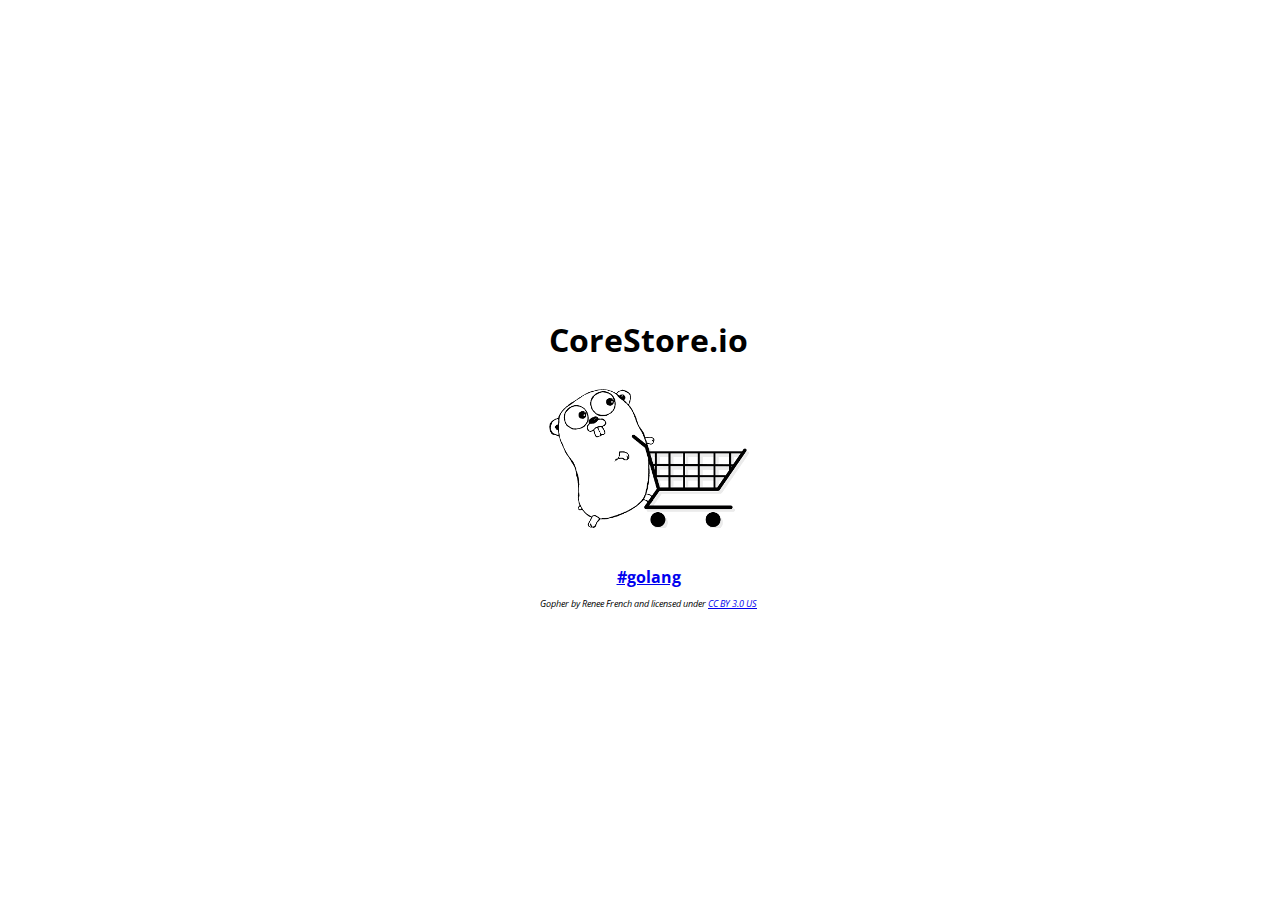
==== index.html @ a7dddbaf "Add slim design" ====
<!DOCTYPE html>
<html lang="en">
<head>
  <meta charset="UTF-8">
  <title>CoreStore.io</title>
  <style type="text/css">
    body {
      margin: 0;
      padding: 0;
      background-color: #fff;
    }

    h1, h4 {
      margin: 0;
      padding: 0;
    }

    .csdiv {
      font-family: 'Open Sans', sans-serif;
      position: absolute;
      top: 50%;
      left: 50%;
      margin-left: -100px;
      margin-top: -132px;
      text-align: center;
    }

    .cslogo {
      width: 200px;
      height: 200px;
    }
    .cc {
    	font-size:9px;
    }
  </style>
  <link href='https://fonts.googleapis.com/css?family=Open+Sans' rel='stylesheet' type='text/css'>
  <link rel="apple-touch-icon" sizes="57x57" href="apple-icon-57x57.png">
  <link rel="apple-touch-icon" sizes="60x60" href="apple-icon-60x60.png">
  <link rel="apple-touch-icon" sizes="72x72" href="apple-icon-72x72.png">
  <link rel="apple-touch-icon" sizes="76x76" href="apple-icon-76x76.png">
  <link rel="apple-touch-icon" sizes="114x114" href="apple-icon-114x114.png">
  <link rel="apple-touch-icon" sizes="120x120" href="apple-icon-120x120.png">
  <link rel="apple-touch-icon" sizes="144x144" href="apple-icon-144x144.png">
  <link rel="apple-touch-icon" sizes="152x152" href="apple-icon-152x152.png">
  <link rel="apple-touch-icon" sizes="180x180" href="apple-icon-180x180.png">
  <link rel="icon" type="image/png" sizes="192x192"  href="android-icon-192x192.png">
  <link rel="icon" type="image/png" sizes="32x32" href="favicon-32x32.png">
  <link rel="icon" type="image/png" sizes="96x96" href="favicon-96x96.png">
  <link rel="icon" type="image/png" sizes="16x16" href="favicon-16x16.png">
  <link rel="manifest" href="manifest.json">
  <meta name="msapplication-TileColor" content="#ffffff">
  <meta name="msapplication-TileImage" content="ms-icon-144x144.png">
  <meta name="theme-color" content="#ffffff">
</head>
<body>
<div class="csdiv">
  <h1>CoreStore.io</h1>
  <a href="https://github.com/corestoreio">
    <img class="cslogo" src="corestore_logo.png" alt="CoreStore Logo - A Gopher pushes a shopping cart."></a>
  <h4><a target="_blank" href="https://golang.org">#golang</a></h4>
  <p class="cc"><em>Gopher by Renee French and licensed under <a target="_blank" href="https://creativecommons.org/licenses/by/3.0/us/">CC BY 3.0 US</a></em></p>
</div>

<!-- Piwik -->
<script type="text/javascript">
  var _paq = _paq || [];
  _paq.push(["setDocumentTitle", document.domain + "/" + document.title]);
  _paq.push(["setCookieDomain", "*.corestore.io"]);
  _paq.push(['trackPageView']);
  _paq.push(['enableLinkTracking']);
  (function() {
    var u="//corestore.io/piwik/";
    _paq.push(['setTrackerUrl', u+'piwik.php']);
    _paq.push(['setSiteId', 6]);
    var d=document, g=d.createElement('script'), s=d.getElementsByTagName('script')[0];
    g.type='text/javascript'; g.async=true; g.defer=true; g.src=u+'piwik.js'; s.parentNode.insertBefore(g,s);
  })();
</script>
<noscript><p><img src="//corestore.io/piwik/piwik.php?idsite=6" style="border:0;" alt="" /></p></noscript>
<!-- End Piwik Code -->
</body>
</html>
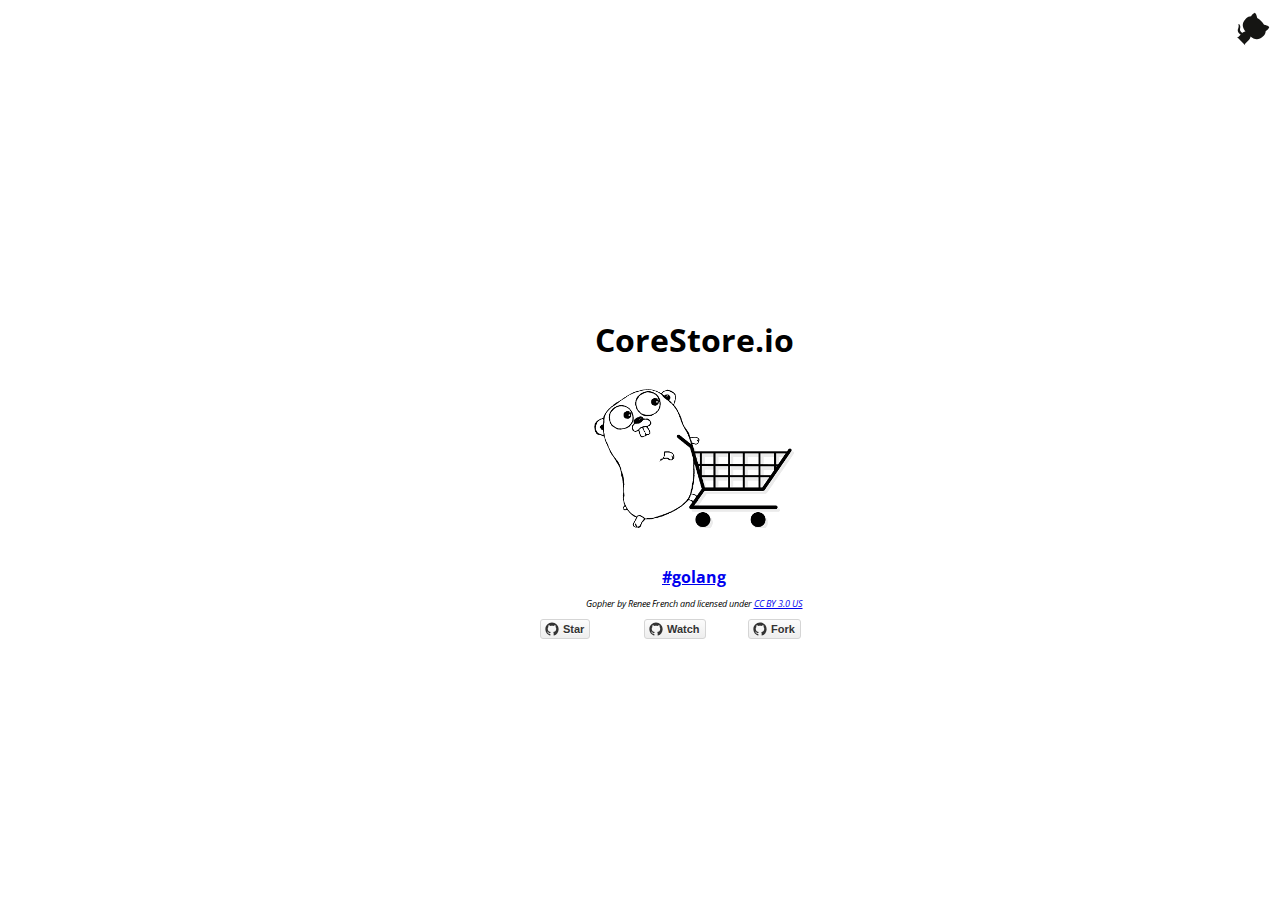
==== commit e681dd01: "Add github buttons and github corner" ====
--- a/index.html
+++ b/index.html
@@ -53,12 +53,17 @@
   <meta name="theme-color" content="#ffffff">
 </head>
 <body>
+<!-- http://tholman.com/github-corners/ -->
+ <a href="https://github.com/corestoreio/csfw" class="github-corner"><svg width="80" height="80" viewBox="0 0 250 250" style="fill:#fff; color:#151513; position: absolute; top: 0; border: 0; right: 0;"><path d="M0,0 L115,115 L130,115 L142,142 L250,250 L250,0 Z"></path><path d="M128.3,109.0 C113.8,99.7 119.0,89.6 119.0,89.6 C122.0,82.7 120.5,78.6 120.5,78.6 C119.2,72.0 123.4,76.3 123.4,76.3 C127.3,80.9 125.5,87.3 125.5,87.3 C122.9,97.6 130.6,101.9 134.4,103.2" fill="currentColor" style="transform-origin: 130px 106px;" class="octo-arm"></path><path d="M115.0,115.0 C114.9,115.1 118.7,116.5 119.8,115.4 L133.7,101.6 C136.9,99.2 139.9,98.4 142.2,98.6 C133.8,88.0 127.5,74.4 143.8,58.0 C148.5,53.4 154.0,51.2 159.7,51.0 C160.3,49.4 163.2,43.6 171.4,40.1 C171.4,40.1 176.1,42.5 178.8,56.2 C183.1,58.6 187.2,61.8 190.9,65.4 C194.5,69.0 197.7,73.2 200.1,77.6 C213.8,80.2 216.3,84.9 216.3,84.9 C212.7,93.1 206.9,96.0 205.4,96.6 C205.1,102.4 203.0,107.8 198.3,112.5 C181.9,128.9 168.3,122.5 157.7,114.1 C157.9,116.9 156.7,120.9 152.7,124.9 L141.0,136.5 C139.8,137.7 141.6,141.9 141.8,141.8 Z" fill="currentColor" class="octo-body"></path></svg></a><style>.github-corner:hover .octo-arm{animation:octocat-wave 560ms ease-in-out}@keyframes octocat-wave{0%,100%{transform:rotate(0)}20%,60%{transform:rotate(-25deg)}40%,80%{transform:rotate(10deg)}}@media (max-width:500px){.github-corner:hover .octo-arm{animation:none}.github-corner .octo-arm{animation:octocat-wave 560ms ease-in-out}}</style>
 <div class="csdiv">
   <h1>CoreStore.io</h1>
   <a href="https://github.com/corestoreio">
     <img class="cslogo" src="corestore_logo.png" alt="CoreStore Logo - A Gopher pushes a shopping cart."></a>
   <h4><a target="_blank" href="https://golang.org">#golang</a></h4>
   <p class="cc"><em>Gopher by Renee French and licensed under <a target="_blank" href="https://creativecommons.org/licenses/by/3.0/us/">CC BY 3.0 US</a></em></p>
+  <iframe src="github-btn.html?user=corestoreio&repo=csfw&type=star&count=true" frameborder="0" scrolling="0" width="100px" height="20px"></iframe>
+  <iframe src="github-btn.html?user=corestoreio&repo=csfw&type=watch&count=true&v=2" frameborder="0" scrolling="0" width="100px" height="20px"></iframe>
+  <iframe src="github-btn.html?user=corestoreio&repo=csfw&type=fork&count=true" frameborder="0" scrolling="0" width="100px" height="20px"></iframe>
 </div>
 
 <!-- Piwik -->
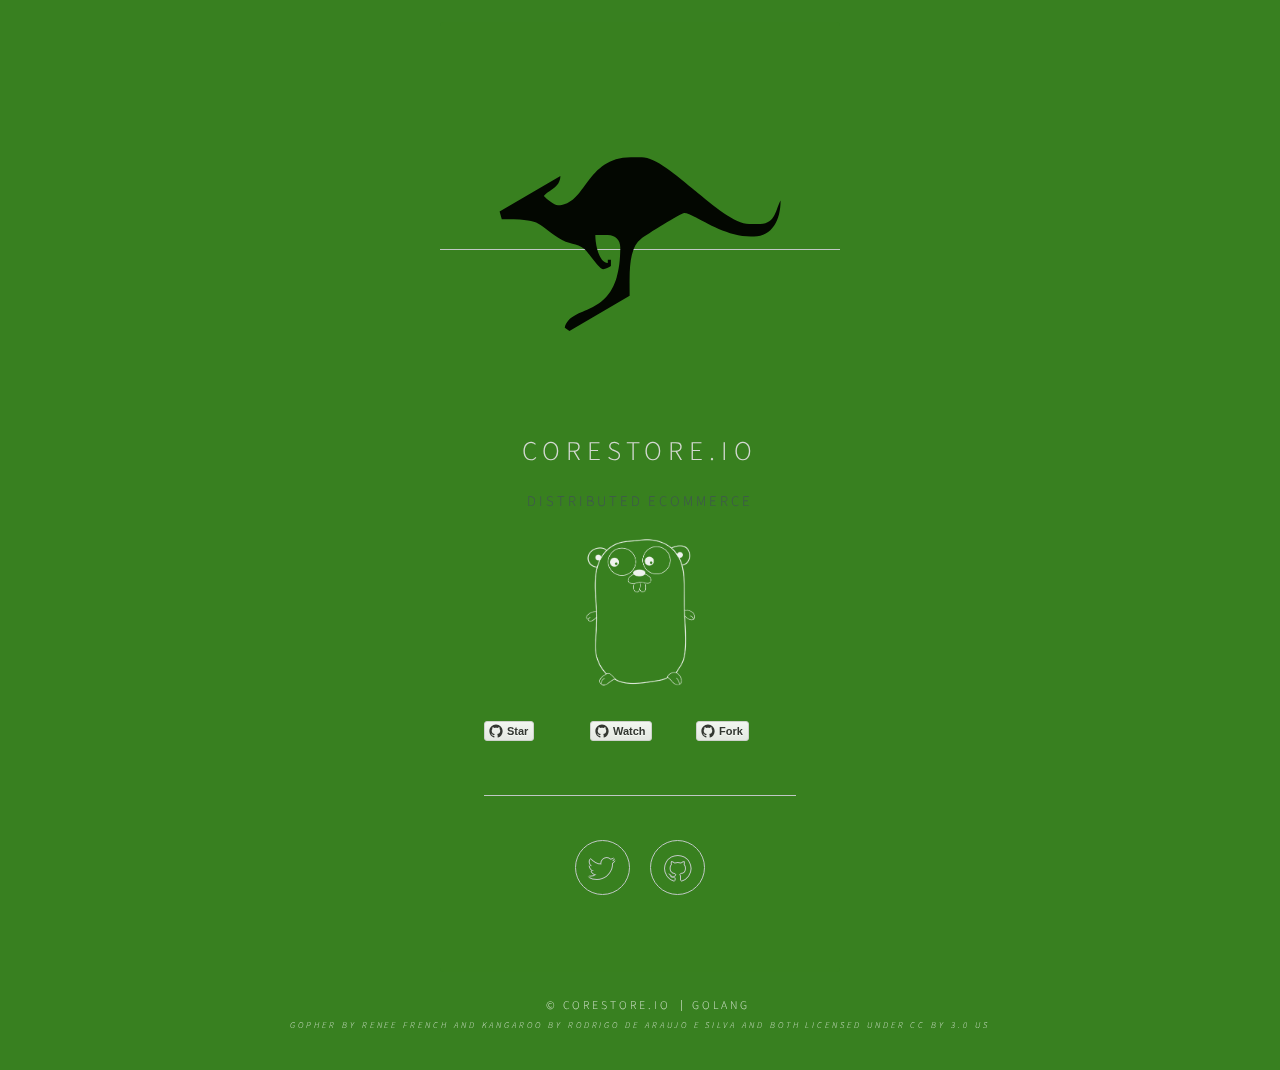
==== commit 03d5bb7b: "Refactor design, add a kangaroo" ====
--- a/index.html
+++ b/index.html
@@ -1,87 +1,111 @@
-<!DOCTYPE html>
-<html lang="en">
-<head>
-  <meta charset="UTF-8">
-  <title>CoreStore.io</title>
-  <style type="text/css">
-    body {
-      margin: 0;
-      padding: 0;
-      background-color: #fff;
-    }
+<!DOCTYPE HTML>
+<!--
+	Identity by HTML5 UP
+	html5up.net | @ajlkn
+	Free for personal and commercial use under the CCA 3.0 license (html5up.net/license)
+-->
+<html>
+  <head>
+    <title>CoreStore.io - Distributed eCommerce</title>
+    <meta charset="utf-8"/>
+    <meta name="viewport" content="width=device-width, initial-scale=1"/>
+    <!--[if lte IE 8]>
+    <script src="assets/js/html5shiv.js"></script><![endif]-->
+    <link rel="stylesheet" href="assets/css/font-awesome.min.css"/>
+    <link rel="stylesheet" href="assets/css/main.css"/>
+    <!--[if lte IE 9]>
+    <link rel="stylesheet" href="assets/css/ie9.css"/><![endif]-->
+    <!--[if lte IE 8]>
+    <link rel="stylesheet" href="assets/css/ie8.css"/><![endif]-->
+    <noscript>
+      <link rel="stylesheet" href="assets/css/noscript.css"/>
+    </noscript>
+    <link rel="apple-touch-icon" sizes="57x57" href="images/apple-icon-57x57.png">
+    <link rel="apple-touch-icon" sizes="60x60" href="images/apple-icon-60x60.png">
+    <link rel="apple-touch-icon" sizes="72x72" href="images/apple-icon-72x72.png">
+    <link rel="apple-touch-icon" sizes="76x76" href="images/apple-icon-76x76.png">
+    <link rel="apple-touch-icon" sizes="114x114" href="images/apple-icon-114x114.png">
+    <link rel="apple-touch-icon" sizes="120x120" href="images/apple-icon-120x120.png">
+    <link rel="apple-touch-icon" sizes="144x144" href="images/apple-icon-144x144.png">
+    <link rel="apple-touch-icon" sizes="152x152" href="images/apple-icon-152x152.png">
+    <link rel="apple-touch-icon" sizes="180x180" href="images/apple-icon-180x180.png">
+    <link rel="icon" type="image/png" sizes="192x192"  href="images/android-icon-192x192.png">
+    <link rel="icon" type="image/png" sizes="32x32" href="images/favicon-32x32.png">
+    <link rel="icon" type="image/png" sizes="96x96" href="images/favicon-96x96.png">
+    <link rel="icon" type="image/png" sizes="16x16" href="images/favicon-16x16.png">
+    <link rel="manifest" href="manifest.json">
+    <meta name="msapplication-TileColor" content="#ffffff">
+    <meta name="msapplication-TileImage" content="images/ms-icon-144x144.png">
+    <meta name="theme-color" content="#388020">
+  </head>
+  <body class="is-loading">
 
-    h1, h4 {
-      margin: 0;
-      padding: 0;
-    }
+    <!-- Wrapper -->
+    <div id="wrapper">
 
-    .csdiv {
-      font-family: 'Open Sans', sans-serif;
-      position: absolute;
-      top: 50%;
-      left: 50%;
-      margin-left: -100px;
-      margin-top: -132px;
-      text-align: center;
-    }
+      <!-- Main -->
+      <section id="main">
+        <header>
+          <span class="avatar" title="CoreStore Logo">
+            <svg xmlns="http://www.w3.org/2000/svg" xmlns:xlink="http://www.w3.org/1999/xlink" version="1.1" x="0px" y="0px" viewBox="0 0 100 100" style="enable-background:new 0 0 100 100;" xml:space="preserve"><style type="text/css">
+            	.st0{fill-rule:evenodd;clip-rule:evenodd;}
+            </style><path class="st0" d="M23.7,37.6c-1.1,0-3.9-2.3-4.5-3c1.4-1.9,5.2-2.5,5.3-6.4L5,39.6l0.7,2.5c12.8,0,10.6,0.9,18.1,5.9  c3.4,2.3,5.9,1.6,8.4,3.6c1.2,1,4.8,6.5,6,6.5c0.8,0,1.9-0.7,2.5-1v-2h-1v1c-2.9-0.2-4-6.1-4-9h4c2.4,0,4,1.6,4,4  c0,24-15.7,17.4-17.8,25.8l1.5,1l19.3-11.3c0-7-0.5-15.2,3.7-18.3c1.5-1.1,12.8-8.2,13.8-8.2c3.1,0,11.7,7.5,21.4,7.5h1  c5.8,0,8.5-5.2,8.5-11.5c-1.5,2.4-1.5,7.5-6.5,7.5H85c-8.9,0-25.9-21.4-34.4-21.4h-3.5C32.6,22.2,32.8,37.6,23.7,37.6L23.7,37.6z"></path></svg>
+          </span>
+          <h1>CoreStore.io</h1>
+          <p>Distributed eCommerce</p>
+          <p><a href="https://github.com/corestoreio"><img height="150" src="./images/gopher.png" alt="Gopher"/></a></p>
+          <iframe src="github-btn.html?user=corestoreio&repo=csfw&type=star&count=true" frameborder="0" scrolling="0" width="100px" height="20px"></iframe>
+          <iframe src="github-btn.html?user=corestoreio&repo=csfw&type=watch&count=true&v=2" frameborder="0" scrolling="0" width="100px" height="20px"></iframe>
+          <iframe src="github-btn.html?user=corestoreio&repo=csfw&type=fork&count=true" frameborder="0" scrolling="0" width="100px" height="20px"></iframe>
+        </header>
+<hr>
+        <footer>
+          <ul class="icons">
+            <li><a href="https://twitter.com/corestoreio" class="fa-twitter">Twitter</a></li>
+            <li><a href="https://github.com/corestoreio" class="fa-github">Github</a></li>
+          </ul>
+        </footer>
+      </section>
 
-    .cslogo {
-      width: 200px;
-      height: 200px;
-    }
-    .cc {
-    	font-size:9px;
-    }
-  </style>
-  <link href='https://fonts.googleapis.com/css?family=Open+Sans' rel='stylesheet' type='text/css'>
-  <link rel="apple-touch-icon" sizes="57x57" href="apple-icon-57x57.png">
-  <link rel="apple-touch-icon" sizes="60x60" href="apple-icon-60x60.png">
-  <link rel="apple-touch-icon" sizes="72x72" href="apple-icon-72x72.png">
-  <link rel="apple-touch-icon" sizes="76x76" href="apple-icon-76x76.png">
-  <link rel="apple-touch-icon" sizes="114x114" href="apple-icon-114x114.png">
-  <link rel="apple-touch-icon" sizes="120x120" href="apple-icon-120x120.png">
-  <link rel="apple-touch-icon" sizes="144x144" href="apple-icon-144x144.png">
-  <link rel="apple-touch-icon" sizes="152x152" href="apple-icon-152x152.png">
-  <link rel="apple-touch-icon" sizes="180x180" href="apple-icon-180x180.png">
-  <link rel="icon" type="image/png" sizes="192x192"  href="android-icon-192x192.png">
-  <link rel="icon" type="image/png" sizes="32x32" href="favicon-32x32.png">
-  <link rel="icon" type="image/png" sizes="96x96" href="favicon-96x96.png">
-  <link rel="icon" type="image/png" sizes="16x16" href="favicon-16x16.png">
-  <link rel="manifest" href="manifest.json">
-  <meta name="msapplication-TileColor" content="#ffffff">
-  <meta name="msapplication-TileImage" content="ms-icon-144x144.png">
-  <meta name="theme-color" content="#ffffff">
-</head>
-<body>
-<!-- http://tholman.com/github-corners/ -->
- <a href="https://github.com/corestoreio/csfw" class="github-corner"><svg width="80" height="80" viewBox="0 0 250 250" style="fill:#fff; color:#151513; position: absolute; top: 0; border: 0; right: 0;"><path d="M0,0 L115,115 L130,115 L142,142 L250,250 L250,0 Z"></path><path d="M128.3,109.0 C113.8,99.7 119.0,89.6 119.0,89.6 C122.0,82.7 120.5,78.6 120.5,78.6 C119.2,72.0 123.4,76.3 123.4,76.3 C127.3,80.9 125.5,87.3 125.5,87.3 C122.9,97.6 130.6,101.9 134.4,103.2" fill="currentColor" style="transform-origin: 130px 106px;" class="octo-arm"></path><path d="M115.0,115.0 C114.9,115.1 118.7,116.5 119.8,115.4 L133.7,101.6 C136.9,99.2 139.9,98.4 142.2,98.6 C133.8,88.0 127.5,74.4 143.8,58.0 C148.5,53.4 154.0,51.2 159.7,51.0 C160.3,49.4 163.2,43.6 171.4,40.1 C171.4,40.1 176.1,42.5 178.8,56.2 C183.1,58.6 187.2,61.8 190.9,65.4 C194.5,69.0 197.7,73.2 200.1,77.6 C213.8,80.2 216.3,84.9 216.3,84.9 C212.7,93.1 206.9,96.0 205.4,96.6 C205.1,102.4 203.0,107.8 198.3,112.5 C181.9,128.9 168.3,122.5 157.7,114.1 C157.9,116.9 156.7,120.9 152.7,124.9 L141.0,136.5 C139.8,137.7 141.6,141.9 141.8,141.8 Z" fill="currentColor" class="octo-body"></path></svg></a><style>.github-corner:hover .octo-arm{animation:octocat-wave 560ms ease-in-out}@keyframes octocat-wave{0%,100%{transform:rotate(0)}20%,60%{transform:rotate(-25deg)}40%,80%{transform:rotate(10deg)}}@media (max-width:500px){.github-corner:hover .octo-arm{animation:none}.github-corner .octo-arm{animation:octocat-wave 560ms ease-in-out}}</style>
-<div class="csdiv">
-  <h1>CoreStore.io</h1>
-  <a href="https://github.com/corestoreio">
-    <img class="cslogo" src="corestore_logo.png" alt="CoreStore Logo - A Gopher pushes a shopping cart."></a>
-  <h4><a target="_blank" href="https://golang.org">#golang</a></h4>
-  <p class="cc"><em>Gopher by Renee French and licensed under <a target="_blank" href="https://creativecommons.org/licenses/by/3.0/us/">CC BY 3.0 US</a></em></p>
-  <iframe src="github-btn.html?user=corestoreio&repo=csfw&type=star&count=true" frameborder="0" scrolling="0" width="100px" height="20px"></iframe>
-  <iframe src="github-btn.html?user=corestoreio&repo=csfw&type=watch&count=true&v=2" frameborder="0" scrolling="0" width="100px" height="20px"></iframe>
-  <iframe src="github-btn.html?user=corestoreio&repo=csfw&type=fork&count=true" frameborder="0" scrolling="0" width="100px" height="20px"></iframe>
-</div>
+      <!-- Footer -->
+      <footer id="footer">
+        <ul class="copyright">
+          <li>&copy; CoreStore.io</li>
+          <li><a href="https://golang.org">GoLang</a></li>
+        </ul>
+        <p class="cc"><em>Gopher by Renee French and Kangaroo by Rodrigo De Araujo E Silva and both licensed under <a target="_blank" href="https://creativecommons.org/licenses/by/3.0/us/">CC BY 3.0 US</a></em></p>
+      </footer>
+    </div>
 
-<!-- Piwik -->
-<script type="text/javascript">
-  var _paq = _paq || [];
-  _paq.push(["setDocumentTitle", document.domain + "/" + document.title]);
-  _paq.push(["setCookieDomain", "*.corestore.io"]);
-  _paq.push(['trackPageView']);
-  _paq.push(['enableLinkTracking']);
-  (function() {
-    var u="//corestore.io/piwik/";
-    _paq.push(['setTrackerUrl', u+'piwik.php']);
-    _paq.push(['setSiteId', 6]);
-    var d=document, g=d.createElement('script'), s=d.getElementsByTagName('script')[0];
-    g.type='text/javascript'; g.async=true; g.defer=true; g.src=u+'piwik.js'; s.parentNode.insertBefore(g,s);
-  })();
-</script>
-<noscript><p><img src="//corestore.io/piwik/piwik.php?idsite=6" style="border:0;" alt="" /></p></noscript>
-<!-- End Piwik Code -->
-</body>
-</html>
+    <!-- Scripts -->
+    <!--[if lte IE 8]>
+    <script src="assets/js/respond.min.js"></script><![endif]-->
+    <script>
+      if ('addEventListener' in window) {
+        window.addEventListener('load', function () {
+          document.body.className = document.body.className.replace(/\bis-loading\b/, '');
+        });
+        document.body.className += (navigator.userAgent.match(/(MSIE|rv:11\.0)/) ? ' is-ie' : '');
+      }
+    </script>
+
+    <!-- Piwik -->
+    <script type="text/javascript">
+      var _paq = _paq || [];
+      _paq.push(["setDocumentTitle", document.domain + "/" + document.title]);
+      _paq.push(["setCookieDomain", "*.corestore.io"]);
+      _paq.push(['trackPageView']);
+      _paq.push(['enableLinkTracking']);
+      (function() {
+        var u="//corestore.io/piwik/";
+        _paq.push(['setTrackerUrl', u+'piwik.php']);
+        _paq.push(['setSiteId', 6]);
+        var d=document, g=d.createElement('script'), s=d.getElementsByTagName('script')[0];
+        g.type='text/javascript'; g.async=true; g.defer=true; g.src=u+'piwik.js'; s.parentNode.insertBefore(g,s);
+      })();
+    </script>
+    <noscript><p><img src="//corestore.io/piwik/piwik.php?idsite=6" style="border:0;" alt="" /></p></noscript>
+    <!-- End Piwik Code -->
+
+  </body>
+</html>--- a/assets/css/main.css
+++ b/assets/css/main.css
@@ -0,0 +1,647 @@
+@charset "UTF-8";
+@import url("https://fonts.googleapis.com/css?family=Source+Sans+Pro:300");
+/* hellokiri2
+	Identity by HTML5 UP
+	html5up.net | @ajlkn
+	Free for personal and commercial use under the CCA 3.0 license (html5up.net/license)
+*/
+/* Reset */
+html, body, div, span, applet, object, iframe, h1, h2, h3, h4, h5, h6, p, blockquote, pre, a, abbr, acronym, address, big, cite, code, del, dfn, em, img, ins, kbd, q, s, samp, small, strike, strong, sub, sup, tt, var, b, u, i, center, dl, dt, dd, ol, ul, li, fieldset, form, label, legend, table, caption, tbody, tfoot, thead, tr, th, td, article, aside, canvas, details, embed, figure, figcaption, footer, header, hgroup, menu, nav, output, ruby, section, summary, time, mark, audio, video {
+  margin: 0;
+  padding: 0;
+  border: 0;
+  font-size: 100%;
+  font: inherit;
+  vertical-align: baseline; }
+
+article, aside, details, figcaption, figure, footer, header, hgroup, menu, nav, section {
+  display: block; }
+
+body {
+  line-height: 1; }
+
+ol, ul {
+  list-style: none; }
+
+blockquote, q {
+  quotes: none; }
+
+blockquote:before, blockquote:after, q:before, q:after {
+  content: '';
+  content: none; }
+
+table {
+  border-collapse: collapse;
+  border-spacing: 0; }
+
+body {
+  -webkit-text-size-adjust: none; }
+
+/* Box Model */
+*, *:before, *:after {
+  -moz-box-sizing: border-box;
+  -webkit-box-sizing: border-box;
+  box-sizing: border-box; }
+
+/* Basic */
+@media screen and (max-width: 480px) {
+  html, body {
+    min-width: 320px; } }
+body.is-loading *, body.is-loading *:before, body.is-loading *:after {
+  -moz-animation: none !important;
+  -webkit-animation: none !important;
+  -ms-animation: none !important;
+  animation: none !important;
+  -moz-transition: none !important;
+  -webkit-transition: none !important;
+  -ms-transition: none !important;
+  transition: none !important; }
+
+html {
+  height: 100%; }
+
+body {
+  height: 100%;
+  background-color: #388020;
+  background-repeat: repeat,			no-repeat,			no-repeat;
+  background-size: 100px 100px,	cover,				cover;
+  background-position: top left,		center center,		bottom center;
+  background-attachment: fixed,			fixed,				fixed; }
+  body:after {
+    content: '';
+    display: block;
+    position: fixed;
+    top: 0;
+    left: 0;
+    width: 100%;
+    height: inherit;
+    opacity: 0;
+    z-index: 1;
+    background-color: #388020;
+    background-image: url("images/overlay.png"), -moz-linear-gradient(60deg, rgba(255, 165, 150, 0.5) 5%, rgba(0, 228, 255, 0.35));
+    background-image: url("images/overlay.png"), -webkit-linear-gradient(60deg, rgba(255, 165, 150, 0.5) 5%, rgba(0, 228, 255, 0.35));
+    background-image: url("images/overlay.png"), -ms-linear-gradient(60deg, rgba(255, 165, 150, 0.5) 5%, rgba(0, 228, 255, 0.35));
+    background-image: url("images/overlay.png"), linear-gradient(60deg, rgba(255, 165, 150, 0.5) 5%, rgba(0, 228, 255, 0.35));
+    background-repeat: repeat,			no-repeat;
+    background-size: 100px 100px,	cover;
+    background-position: top left,		center center;
+    -moz-transition: opacity 1.75s ease-out;
+    -webkit-transition: opacity 1.75s ease-out;
+    -ms-transition: opacity 1.75s ease-out;
+    transition: opacity 1.75s ease-out; }
+  body.is-loading:after {
+    opacity: 1; }
+
+/* Type */
+body, input, select, textarea {
+  color: #414f57;
+  font-family: "Source Sans Pro", Helvetica, sans-serif;
+  font-size: 14pt;
+  font-weight: 300;
+  line-height: 2;
+  letter-spacing: 0.2em;
+  text-transform: uppercase; }
+  @media screen and (max-width: 1680px) {
+    body, input, select, textarea {
+      font-size: 11pt; } }
+  @media screen and (max-width: 480px) {
+    body, input, select, textarea {
+      font-size: 10pt;
+      line-height: 1.75; } }
+
+a {
+  -moz-transition: color 0.2s ease, border-color 0.2s ease;
+  -webkit-transition: color 0.2s ease, border-color 0.2s ease;
+  -ms-transition: color 0.2s ease, border-color 0.2s ease;
+  transition: color 0.2s ease, border-color 0.2s ease;
+  color: inherit;
+  text-decoration: none; }
+  a:before {
+    -moz-transition: color 0.2s ease, text-shadow 0.2s ease;
+    -webkit-transition: color 0.2s ease, text-shadow 0.2s ease;
+    -ms-transition: color 0.2s ease, text-shadow 0.2s ease;
+    transition: color 0.2s ease, text-shadow 0.2s ease; }
+  a:hover {
+    color: #bcffa4; }
+
+strong, b {
+  color: #dddddd; }
+
+em, i {
+  font-style: italic; }
+
+p {
+  margin: 0 0 1.5em 0; }
+
+h1, h2, h3, h4, h5, h6 {
+  color: #dddddd;
+  line-height: 1.5;
+  margin: 0 0 0.75em 0; }
+  h1 a, h2 a, h3 a, h4 a, h5 a, h6 a {
+    color: inherit;
+    text-decoration: none; }
+
+h1 {
+  font-size: 1.85em;
+  letter-spacing: 0.22em;
+  margin: 0 0 0.525em 0; }
+
+h2 {
+  font-size: 1.25em; }
+
+h3 {
+  font-size: 1em; }
+
+h4 {
+  font-size: 1em; }
+
+h5 {
+  font-size: 1em; }
+
+h6 {
+  font-size: 1em; }
+
+.cc {
+  font-size: 0.6em; }
+
+@media screen and (max-width: 480px) {
+  h1 {
+    font-size: 1.65em; } }
+sub {
+  font-size: 0.8em;
+  position: relative;
+  top: 0.5em; }
+
+sup {
+  font-size: 0.8em;
+  position: relative;
+  top: -0.5em; }
+
+hr {
+  border: 0;
+  border-bottom: solid 1px #c8cccf;
+  margin: 3em 0; }
+
+/* Form */
+form {
+  margin: 0 0 1.5em 0; }
+  form > .field {
+    margin: 0 0 1.5em 0; }
+    form > .field > :last-child {
+      margin-bottom: 0; }
+
+label {
+  color: #dddddd;
+  display: block;
+  font-size: 0.9em;
+  margin: 0 0 0.75em 0; }
+
+input[type="text"],
+input[type="password"],
+input[type="email"],
+input[type="tel"],
+select,
+textarea {
+  -moz-appearance: none;
+  -webkit-appearance: none;
+  -ms-appearance: none;
+  appearance: none;
+  border-radius: 4px;
+  border: solid 1px #c8cccf;
+  color: inherit;
+  display: block;
+  outline: 0;
+  padding: 0 1em;
+  text-decoration: none;
+  width: 100%; }
+  input[type="text"]:invalid,
+  input[type="password"]:invalid,
+  input[type="email"]:invalid,
+  input[type="tel"]:invalid,
+  select:invalid,
+  textarea:invalid {
+    box-shadow: none; }
+  input[type="text"]:focus,
+  input[type="password"]:focus,
+  input[type="email"]:focus,
+  input[type="tel"]:focus,
+  select:focus,
+  textarea:focus {
+    border-color: #bcffa4; }
+
+.select-wrapper {
+  text-decoration: none;
+  display: block;
+  position: relative; }
+  .select-wrapper:before {
+    content: "";
+    -moz-osx-font-smoothing: grayscale;
+    -webkit-font-smoothing: antialiased;
+    font-family: FontAwesome;
+    font-style: normal;
+    font-weight: normal;
+    text-transform: none !important; }
+  .select-wrapper:before {
+    color: #c8cccf;
+    display: block;
+    height: 2.75em;
+    line-height: 2.75em;
+    pointer-events: none;
+    position: absolute;
+    right: 0;
+    text-align: center;
+    top: 0;
+    width: 2.75em; }
+  .select-wrapper select::-ms-expand {
+    display: none; }
+
+input[type="text"],
+input[type="password"],
+input[type="email"],
+select {
+  height: 2.75em; }
+
+textarea {
+  padding: 0.75em 1em; }
+
+input[type="checkbox"],
+input[type="radio"] {
+  -moz-appearance: none;
+  -webkit-appearance: none;
+  -ms-appearance: none;
+  appearance: none;
+  display: block;
+  float: left;
+  margin-right: -2em;
+  opacity: 0;
+  width: 1em;
+  z-index: -1; }
+  input[type="checkbox"] + label,
+  input[type="radio"] + label {
+    text-decoration: none;
+    color: #414f57;
+    cursor: pointer;
+    display: inline-block;
+    font-size: 1em;
+    font-weight: 300;
+    padding-left: 2.4em;
+    padding-right: 0.75em;
+    position: relative; }
+    input[type="checkbox"] + label:before,
+    input[type="radio"] + label:before {
+      -moz-osx-font-smoothing: grayscale;
+      -webkit-font-smoothing: antialiased;
+      font-family: FontAwesome;
+      font-style: normal;
+      font-weight: normal;
+      text-transform: none !important; }
+    input[type="checkbox"] + label:before,
+    input[type="radio"] + label:before {
+      border-radius: 4px;
+      border: solid 1px #c8cccf;
+      content: '';
+      display: inline-block;
+      height: 1.65em;
+      left: 0;
+      line-height: 1.58125em;
+      position: absolute;
+      text-align: center;
+      top: 0.15em;
+      width: 1.65em; }
+  input[type="checkbox"]:checked + label:before,
+  input[type="radio"]:checked + label:before {
+    color: #bcffa4;
+    content: '\f00c'; }
+  input[type="checkbox"]:focus + label:before,
+  input[type="radio"]:focus + label:before {
+    border-color: #bcffa4; }
+
+input[type="checkbox"] + label:before {
+  border-radius: 4px; }
+
+input[type="radio"] + label:before {
+  border-radius: 100%; }
+
+::-webkit-input-placeholder {
+  color: #616f77 !important;
+  opacity: 1.0; }
+
+:-moz-placeholder {
+  color: #616f77 !important;
+  opacity: 1.0; }
+
+::-moz-placeholder {
+  color: #616f77 !important;
+  opacity: 1.0; }
+
+:-ms-input-placeholder {
+  color: #616f77 !important;
+  opacity: 1.0; }
+
+.formerize-placeholder {
+  color: #616f77 !important;
+  opacity: 1.0; }
+
+/* Icon */
+.icon {
+  text-decoration: none;
+  position: relative;
+  border-bottom: none; }
+  .icon:before {
+    -moz-osx-font-smoothing: grayscale;
+    -webkit-font-smoothing: antialiased;
+    font-family: FontAwesome;
+    font-style: normal;
+    font-weight: normal;
+    text-transform: none !important; }
+  .icon > .label {
+    display: none; }
+
+/* List */
+ol {
+  list-style: decimal;
+  margin: 0 0 1.5em 0;
+  padding-left: 1.25em; }
+  ol li {
+    padding-left: 0.25em; }
+
+ul {
+  list-style: disc;
+  margin: 0 0 1.5em 0;
+  padding-left: 1em; }
+  ul li {
+    padding-left: 0.5em; }
+  ul.alt {
+    list-style: none;
+    padding-left: 0; }
+    ul.alt li {
+      border-top: solid 1px #c8cccf;
+      padding: 0.5em 0; }
+      ul.alt li:first-child {
+        border-top: 0;
+        padding-top: 0; }
+  ul.icons {
+    cursor: default;
+    list-style: none;
+    padding-left: 0;
+    margin-top: -0.675em; }
+    ul.icons li {
+      display: inline-block;
+      padding: 0.675em 0.5em; }
+      ul.icons li a {
+        text-decoration: none;
+        position: relative;
+        display: block;
+        width: 3.75em;
+        height: 3.75em;
+        border-radius: 100%;
+        border: solid 1px #c8cccf;
+        line-height: 3.75em;
+        overflow: hidden;
+        text-align: center;
+        text-indent: 3.75em;
+        white-space: nowrap; }
+        ul.icons li a:before {
+          -moz-osx-font-smoothing: grayscale;
+          -webkit-font-smoothing: antialiased;
+          font-family: FontAwesome;
+          font-style: normal;
+          font-weight: normal;
+          text-transform: none !important; }
+        ul.icons li a:before {
+          color: #388020;
+          text-shadow: 1.25px 0px 0px #c8cccf, -1.25px 0px 0px #c8cccf, 0px 1.25px 0px #c8cccf, 0px -1.25px 0px #c8cccf; }
+        ul.icons li a:hover:before {
+          text-shadow: 1.25px 0px 0px #bcffa4, -1.25px 0px 0px #bcffa4, 0px 1.25px 0px #bcffa4, 0px -1.25px 0px #bcffa4; }
+        ul.icons li a:before {
+          position: absolute;
+          top: 0;
+          left: 0;
+          width: inherit;
+          height: inherit;
+          font-size: 1.85rem;
+          line-height: inherit;
+          text-align: center;
+          text-indent: 0; }
+        ul.icons li a:hover {
+          border-color: #bcffa4; }
+    @media screen and (max-width: 480px) {
+      ul.icons li a:before {
+        font-size: 1.5rem; } }
+  ul.actions {
+    cursor: default;
+    list-style: none;
+    padding-left: 0; }
+    ul.actions li {
+      display: inline-block;
+      padding: 0 0.75em 0 0;
+      vertical-align: middle; }
+      ul.actions li:last-child {
+        padding-right: 0; }
+
+dl {
+  margin: 0 0 1.5em 0; }
+  dl dt {
+    display: block;
+    margin: 0 0 0.75em 0; }
+  dl dd {
+    margin-left: 1.5em; }
+
+/* Button */
+input[type="submit"],
+input[type="reset"],
+input[type="button"],
+button,
+.button {
+  -moz-appearance: none;
+  -webkit-appearance: none;
+  -ms-appearance: none;
+  appearance: none;
+  -moz-transition: background-color 0.2s ease-in-out, border-color 0.2s ease-in-out, color 0.2s ease-in-out;
+  -webkit-transition: background-color 0.2s ease-in-out, border-color 0.2s ease-in-out, color 0.2s ease-in-out;
+  -ms-transition: background-color 0.2s ease-in-out, border-color 0.2s ease-in-out, color 0.2s ease-in-out;
+  transition: background-color 0.2s ease-in-out, border-color 0.2s ease-in-out, color 0.2s ease-in-out;
+  display: inline-block;
+  height: 2.75em;
+  line-height: 2.75em;
+  padding: 0 1.5em;
+  background-color: transparent;
+  border-radius: 4px;
+  border: solid 1px #c8cccf;
+  color: #414f57 !important;
+  cursor: pointer;
+  text-align: center;
+  text-decoration: none;
+  white-space: nowrap; }
+  input[type="submit"]:hover,
+  input[type="reset"]:hover,
+  input[type="button"]:hover,
+  button:hover,
+  .button:hover {
+    border-color: #bcffa4;
+    color: #bcffa4 !important; }
+  input[type="submit"].icon,
+  input[type="reset"].icon,
+  input[type="button"].icon,
+  button.icon,
+  .button.icon {
+    padding-left: 1.35em; }
+    input[type="submit"].icon:before,
+    input[type="reset"].icon:before,
+    input[type="button"].icon:before,
+    button.icon:before,
+    .button.icon:before {
+      margin-right: 0.5em; }
+  input[type="submit"].fit,
+  input[type="reset"].fit,
+  input[type="button"].fit,
+  button.fit,
+  .button.fit {
+    display: block;
+    width: 100%;
+    margin: 0 0 0.75em 0; }
+  input[type="submit"].small,
+  input[type="reset"].small,
+  input[type="button"].small,
+  button.small,
+  .button.small {
+    font-size: 0.8em; }
+  input[type="submit"].big,
+  input[type="reset"].big,
+  input[type="button"].big,
+  button.big,
+  .button.big {
+    font-size: 1.35em; }
+  input[type="submit"].disabled, input[type="submit"]:disabled,
+  input[type="reset"].disabled,
+  input[type="reset"]:disabled,
+  input[type="button"].disabled,
+  input[type="button"]:disabled,
+  button.disabled,
+  button:disabled,
+  .button.disabled,
+  .button:disabled {
+    -moz-pointer-events: none;
+    -webkit-pointer-events: none;
+    -ms-pointer-events: none;
+    pointer-events: none;
+    opacity: 0.5; }
+
+/* Main */
+#main {
+  position: relative;
+  max-width: 100%;
+  min-width: 27em;
+  padding: 4.5em 3em 3em 3em ;
+  background: #388020;
+  border-radius: 4px;
+  cursor: default;
+  opacity: 0.95;
+  text-align: center;
+  -moz-transform-origin: 50% 50%;
+  -webkit-transform-origin: 50% 50%;
+  -ms-transform-origin: 50% 50%;
+  transform-origin: 50% 50%;
+  -moz-transform: rotateX(0deg);
+  -webkit-transform: rotateX(0deg);
+  -ms-transform: rotateX(0deg);
+  transform: rotateX(0deg);
+  -moz-transition: opacity 1s ease, -moz-transform 1s ease;
+  -webkit-transition: opacity 1s ease, -webkit-transform 1s ease;
+  -ms-transition: opacity 1s ease, -ms-transform 1s ease;
+  transition: opacity 1s ease, transform 1s ease; }
+  #main .avatar {
+    position: relative;
+    display: block;
+    margin-bottom: 1.5em; }
+    #main .avatar img {
+      display: block;
+      margin: 0 auto;
+      border-radius: 100%;
+      box-shadow: 0 0 0 1.5em #388020; }
+    #main .avatar:before {
+      content: '';
+      display: block;
+      position: absolute;
+      top: 50%;
+      left: -3em;
+      width: calc(100% + 6em);
+      height: 1px;
+      z-index: -1;
+      background: #c8cccf; }
+  @media screen and (max-width: 480px) {
+    #main {
+      min-width: 0;
+      width: 100%;
+      padding: 4em 2em 2.5em 2em ; }
+      #main .avatar:before {
+        left: -2em;
+        width: calc(100% + 4em); } }
+  body.is-loading #main {
+    opacity: 0;
+    -moz-transform: rotateX(15deg);
+    -webkit-transform: rotateX(15deg);
+    -ms-transform: rotateX(15deg);
+    transform: rotateX(15deg); }
+
+/* Footer */
+#footer {
+  -moz-align-self: -moz-flex-end;
+  -webkit-align-self: -webkit-flex-end;
+  -ms-align-self: -ms-flex-end;
+  align-self: flex-end;
+  width: 100%;
+  padding: 1.5em 0 0 0;
+  color: rgba(255, 255, 255, 0.75);
+  cursor: default;
+  text-align: center; }
+  #footer .copyright {
+    margin: 0;
+    padding: 0;
+    font-size: 0.8em;
+    list-style: none; }
+    #footer .copyright li {
+      display: inline-block;
+      margin: 0 0 0 0.45em;
+      padding: 0 0 0 0.85em;
+      border-left: solid 1px rgba(255, 255, 255, 0.5);
+      line-height: 1; }
+      #footer .copyright li:first-child {
+        border-left: 0; }
+
+/* Wrapper */
+#wrapper {
+  display: -moz-flex;
+  display: -webkit-flex;
+  display: -ms-flex;
+  display: flex;
+  -moz-align-items: center;
+  -webkit-align-items: center;
+  -ms-align-items: center;
+  align-items: center;
+  -moz-justify-content: space-between;
+  -webkit-justify-content: space-between;
+  -ms-justify-content: space-between;
+  justify-content: space-between;
+  -moz-flex-direction: column;
+  -webkit-flex-direction: column;
+  -ms-flex-direction: column;
+  flex-direction: column;
+  -moz-perspective: 1000px;
+  -webkit-perspective: 1000px;
+  -ms-perspective: 1000px;
+  perspective: 1000px;
+  position: relative;
+  min-height: 100%;
+  padding: 1.5em;
+  z-index: 2; }
+  #wrapper > * {
+    z-index: 1; }
+  #wrapper:before {
+    content: '';
+    display: block; }
+  @media screen and (max-width: 360px) {
+    #wrapper {
+      padding: 0.75em; } }
+  body.is-ie #wrapper {
+    height: 100%; }
--- a/assets/css/ie9.css
+++ b/assets/css/ie9.css
@@ -0,0 +1,28 @@
+/*
+	Identity by HTML5 UP
+	html5up.net | @ajlkn
+	Free for personal and commercial use under the CCA 3.0 license (html5up.net/license)
+*/
+/* Basic */
+body {
+  background-image: url("../../images/bg.jpg");
+  background-repeat: no-repeat;
+  background-size: cover;
+  background-position: bottom center;
+  background-attachment: fixed; }
+  body:after {
+    display: none; }
+
+/* List */
+ul.icons li a:before {
+  color: #c8cccf; }
+ul.icons li a:hover:before {
+  color: #bcffa4; }
+
+/* Wrapper */
+#wrapper {
+  text-align: center; }
+
+/* Main */
+#main {
+  display: inline-block; }
--- a/assets/css/ie8.css
+++ b/assets/css/ie8.css
@@ -0,0 +1,23 @@
+/*
+	Identity by HTML5 UP
+	html5up.net | @ajlkn
+	Free for personal and commercial use under the CCA 3.0 license (html5up.net/license)
+*/
+/* List */
+ul.icons li a {
+  -ms-behavior: url("assets/js/PIE.htc"); }
+  ul.icons li a:before {
+    text-align: center;
+    font-size: 26px; }
+
+/* Main */
+#main {
+  -ms-behavior: url("assets/js/PIE.htc"); }
+  #main .avatar img {
+    -ms-behavior: url("assets/js/PIE.htc"); }
+
+/* Footer */
+#footer {
+  color: #fff; }
+  #footer .copyright li {
+    border-left: solid 1px #fff; }
--- a/assets/css/noscript.css
+++ b/assets/css/noscript.css
@@ -0,0 +1,16 @@
+/*
+	Identity by HTML5 UP
+	html5up.net | @ajlkn
+	Free for personal and commercial use under the CCA 3.0 license (html5up.net/license)
+*/
+/* Basic */
+body:after {
+  display: none; }
+
+/* Main */
+#main {
+  -moz-transform: none !important;
+  -webkit-transform: none !important;
+  -ms-transform: none !important;
+  transform: none !important;
+  opacity: 1 !important; }
